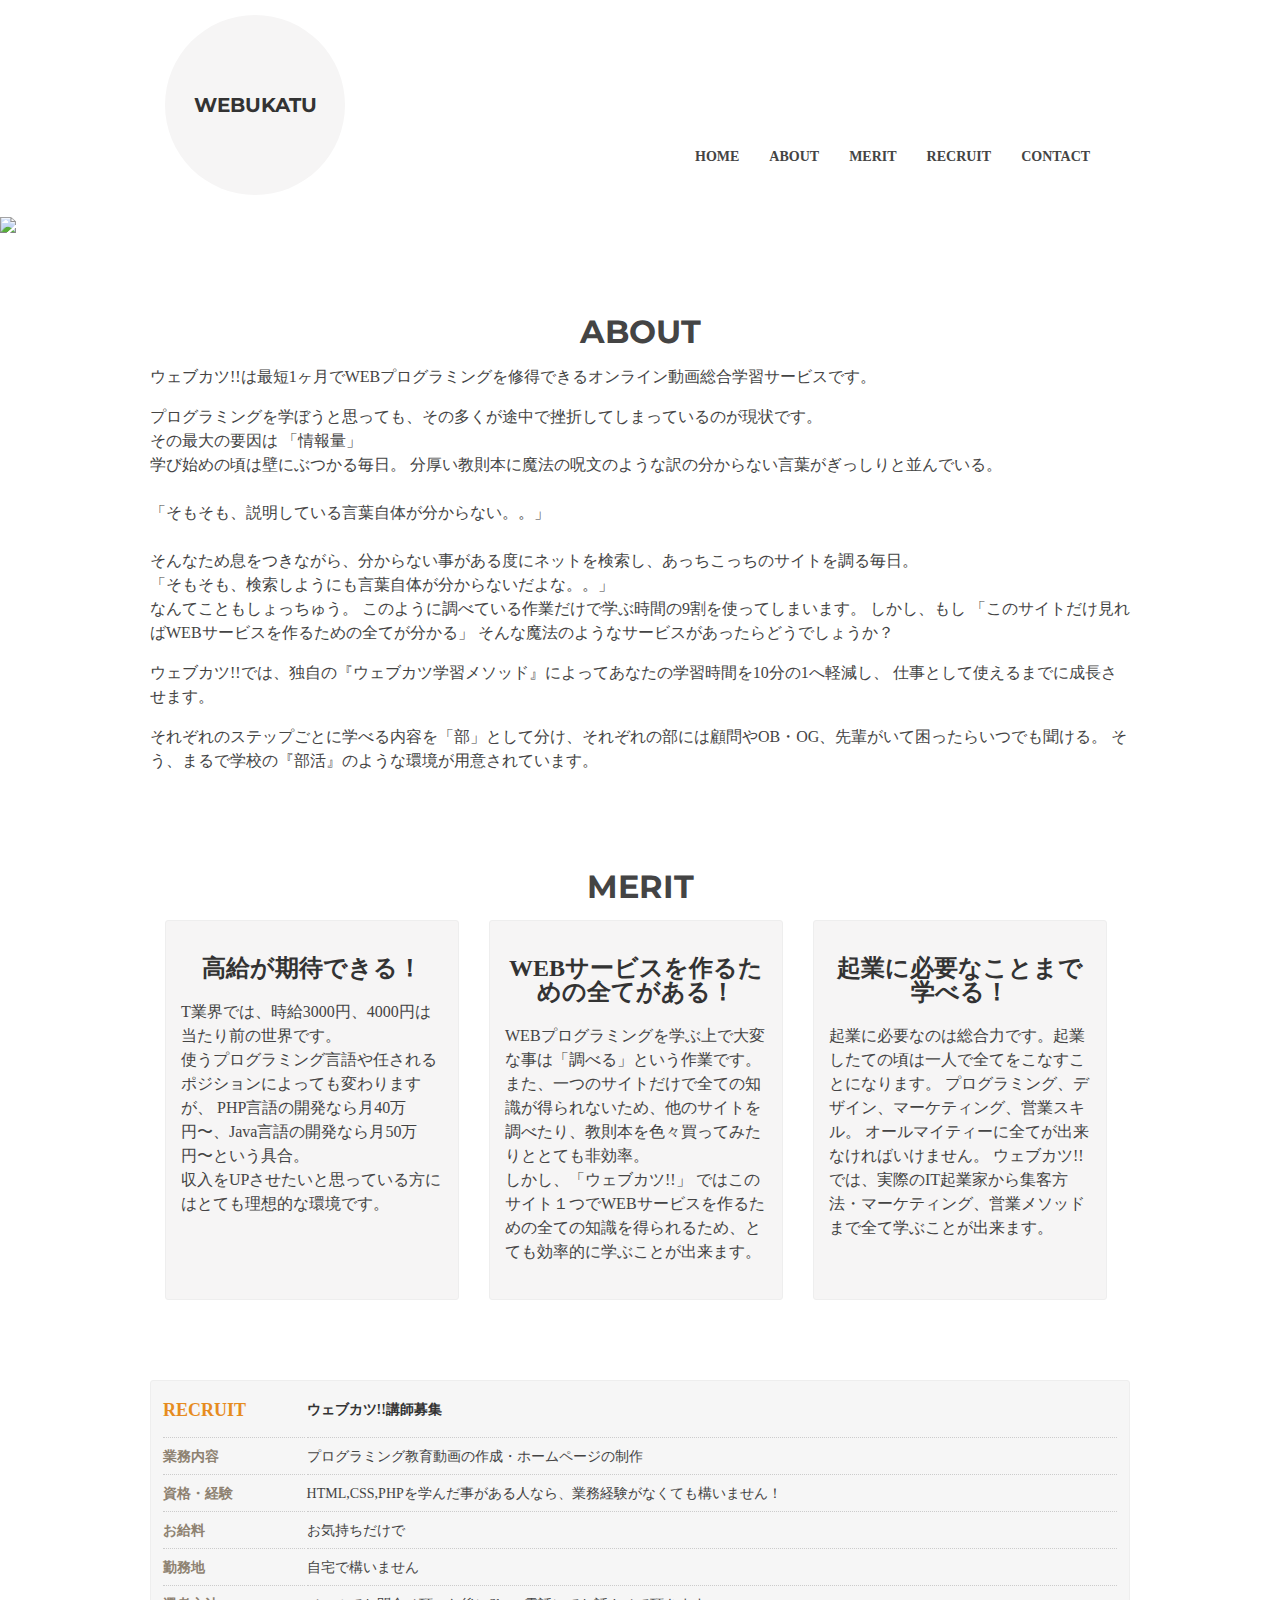
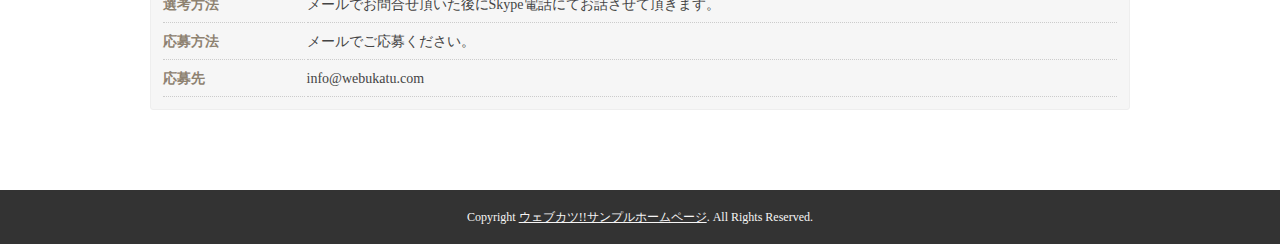
==== index.html @ 0fe94ec7 "バナー変更" ====
<!DOCTYPE html>
<html lang="ja">
 
    <head>
        <meta charset="utf-8">
        <title>サンプルホームページ</title>
        <link rel="stylesheet" type="text/css" href="style.css">
        <link href='http://fonts.googleapis.com/css?family=Montserrat:400,700' rel='stylesheet' type='text/css'>
    </head>
 
    <body>
 
        <!-- メニュー -->
        <header class="site-width">
            <h1><a href="index.html">WEBUKATU</a></h1>
            <nav id="top-nav">
                <ul>
                    <li><a href="index.html">HOME</a></li>
                    <li><a href="#about">ABOUT</a></li>
                    <li><a href="#merit">MERIT</a></li>
                    <li><a href="#recruit">RECRUIT</a></li>
                    <li><a href="contact.html">CONTACT</a></li>
                </ul>
            </nav>
        </header>
 
        <p id="akakusuru">
 
        </p>
        <!-- メインコンテンツ -->
        <div id="main">
 
            <!-- トップバナー -->
            <img src="img/top-baner.png" id="top-baner">
 
            <!-- ABOUT -->
            <section id="about" class="site-width">
                <h1 class="title">ABOUT</h1>
                <p>
                    ウェブカツ!!は最短1ヶ月でWEBプログラミングを修得できるオンライン動画総合学習サービスです。<br />
                </p>
                <p>
                    プログラミングを学ぼうと思っても、その多くが途中で挫折してしまっているのが現状です。<br />
                    その最大の要因は 「情報量」<br />
 
                    学び始めの頃は壁にぶつかる毎日。
                    分厚い教則本に魔法の呪文のような訳の分からない言葉がぎっしりと並んでいる。<br />
                    <br />
                    「そもそも、説明している言葉自体が分からない。。」<br />
                    <br />
                    そんなため息をつきながら、分からない事がある度にネットを検索し、あっちこっちのサイトを調る毎日。<br />
                    「そもそも、検索しようにも言葉自体が分からないだよな。。」<br />
                    なんてこともしょっちゅう。
 
                    このように調べている作業だけで学ぶ時間の9割を使ってしまいます。
                    しかし、もし
                    「このサイトだけ見ればWEBサービスを作るための全てが分かる」
                    そんな魔法のようなサービスがあったらどうでしょうか？
                </p>
                <p>
                    ウェブカツ!!では、独自の『ウェブカツ学習メソッド』によってあなたの学習時間を10分の1へ軽減し、
                    仕事として使えるまでに成長させます。
                </p>
                <p>
                    それぞれのステップごとに学べる内容を「部」として分け、それぞれの部には顧問やOB・OG、先輩がいて困ったらいつでも聞ける。
                    そう、まるで学校の『部活』のような環境が用意されています。
                </p>
            </section>
 
            <!-- MERIT -->
            <section id="merit" class="site-width">
                <h1 class="title">MERIT</h1>
                <section class="panel">
                    <h2>高給が期待できる！</h2>
                    <p>
                        T業界では、時給3000円、4000円は当たり前の世界です。<br /> 使うプログラミング言語や任されるポジションによっても変わりますが、
                        PHP言語の開発なら月40万円〜、Java言語の開発なら月50万円〜という具合。 <br />収入をUPさせたいと思っている方にはとても理想的な環境です。
                    </p>
                </section>
                <section class="panel">
                    <h2>WEBサービスを作るための全てがある！</h2>
                    <p>
                        WEBプログラミングを学ぶ上で大変な事は「調べる」という作業です。<br />
                        また、一つのサイトだけで全ての知識が得られないため、他のサイトを調べたり、教則本を色々買ってみたりととても非効率。<br /> しかし、「ウェブカツ!!」
                        ではこのサイト１つでWEBサービスを作るための全ての知識を得られるため、とても効率的に学ぶことが出来ます。
                    </p>
                </section>
                <section class="panel">
                    <h2>起業に必要なことまで学べる！</h2>
                    <p>
                        起業に必要なのは総合力です。起業したての頃は一人で全てをこなすことになります。 プログラミング、デザイン、マーケティング、営業スキル。
                        オールマイティーに全てが出来なければいけません。 ウェブカツ!!では、実際のIT起業家から集客方法・マーケティング、営業メソッドまで全て学ぶことが出来ます。
                    </p>
                </section>
            </section>
 
            <!-- RECRUIT -->
            <section id="recruit" class="site-width">
                <table>
                    <thead>
                        <tr><th class="color1">RECRUIT</th><th>ウェブカツ!!講師募集</th></tr>
                    </thead>
                    <tbody>
                        <tr><th>業務内容</th><td>プログラミング教育動画の作成・ホームページの制作</td></tr>
                        <tr><th>資格・経験</th><td>HTML,CSS,PHPを学んだ事がある人なら、業務経験がなくても構いません！</td></tr>
                        <tr><th>お給料</th><td>お気持ちだけで</td></tr>
                        <tr><th>勤務地</th><td>自宅で構いません</td></tr>
                        <tr><th>選考方法</th><td>メールでお問合せ頂いた後にSkype電話にてお話させて頂きます。</td></tr>
                        <tr><th>応募方法</th><td>メールでご応募ください。</td></tr>
                        <tr><th>応募先</th><td>info@webukatu.com</td></tr>
                    </tbody>
                </table>
            </section>
 
        </div>
 
        <!-- footer -->
        <footer>
            Copyright <a href="http://webukatu.com/">ウェブカツ!!サンプルホームページ</a>. All Rights Reserved.
        </footer>
 
    </body>
</html>
---- style.css ----
body{
    color: #444;
    margin: 0;
    padding: 0;
    line-height: 150%;
}
 
/*トップバナー*/
#top-baner{
    width: 100%;
}
 
/*ヘッダー部分*/
header{
    margin-bottom: 15px;
    height: 200px;
}
header h1{
    font-size: 20px;
    font-family: 'Montserrat', sans-serif;
    margin: 15px;
    padding: 15px;
    text-align: center;
    float: left;
    height: 150px;
    width: 150px;
    background: #f6f5f5;
    border-radius: 100px;
    -webkit-border-radius: 100px;
    -moz-border-radius: 100px;
    line-height: 150px;
}
header h1 a{
    color: #333;
    text-decoration: none;
}
 
/*ナビゲーション*/
#top-nav{
    float: right;
    width: 500px;
    height: 200px;
    position: relative;
}
nav a{
    padding: 10px 15px;
    color: #444;
    text-decoration: none;
    font-size: 14px;
    font-weight: bold;
}
nav a:hover{
    text-decoration: underline;
}
#top-nav ul{
    height: 40px;
    width: 450px;
    position: absolute;
    bottom: 0;
    right: 0;
    list-style: none;
}
#top-nav ul li{
    float: left;
}
 
/*コンテンツ横幅*/
.site-width{
    width: 980px;
    margin: 0 auto;
}
 
section h1.title{
    font-family: 'Montserrat', sans-serif;
    text-align: center;
}
#about , #merit , #recruit{
    margin-top: 80px;
    margin-bottom: 80px;
}
 
/*パネル*/
.panel{
    background: #f6f5f5;
    border: 1px solid #eee;
    border-radius: 3px;
    -webkit-border-radius: 3px;
    -moz-border-radius: 3px;
  margin: 0 15px;
  padding: 15px;
  width: 30%;
  float: left;
  box-sizing: border-box;
    min-height: 380px;
}
.panel h2{
    color: #333;
    text-align: center;
}
 
/*テーブル*/
table{
    background: rgb(246,246,246);
    border: 1px solid #eee;
    width: 100%;
    border-radius: 3px;
    -webkit-border-radius: 3px;
    -moz-border-radius: 3px;
    padding: 10px;
    margin: 10px 0;
    text-align: left;
    font-size: 14px;
}
th,td{
    padding: 5px 0;
    border-bottom: 1px dotted #ccc;
}
table thead tr th{
    color: #333;
    padding-bottom: 15px;
}
table thead tr th.color1{
    color: rgb(230,140,31);
    font-size: 18px;
}
table tbody th{
    color: rgb(142,130,113);
}
 
#merit{
    overflow: hidden;
}
 
/*フッター*/
footer{
    font-size: 12px;
    padding: 15px;
    background: #333;
    text-align: center;
    color: #f6f5f5;
}
footer a{
    color: #f6f5f5;
}
 
/*contact*/
#contact{
    margin-bottom: 150px;
}
 
/*フォーム*/
form{
    width: 50%;
    margin: 0 auto;
}
input,textarea{
    font-size: 18px;
    margin-bottom: 15px;
}
input[type="text"]{
    width: 100%;
    height: 60px;
    border: none;
    background: #f6f5f5;
    padding: 10px;
    box-sizing: border-box;
}
textarea{
    width: 100%;
    height: 400px;
    border: none;
    background: #f6f5f5;
    padding: 10px;
    box-sizing: border-box;
}
input[type="submit"]{
    background: #333;
    border: none;
    padding: 15px 30px;
    color: white;
    float: right;
}
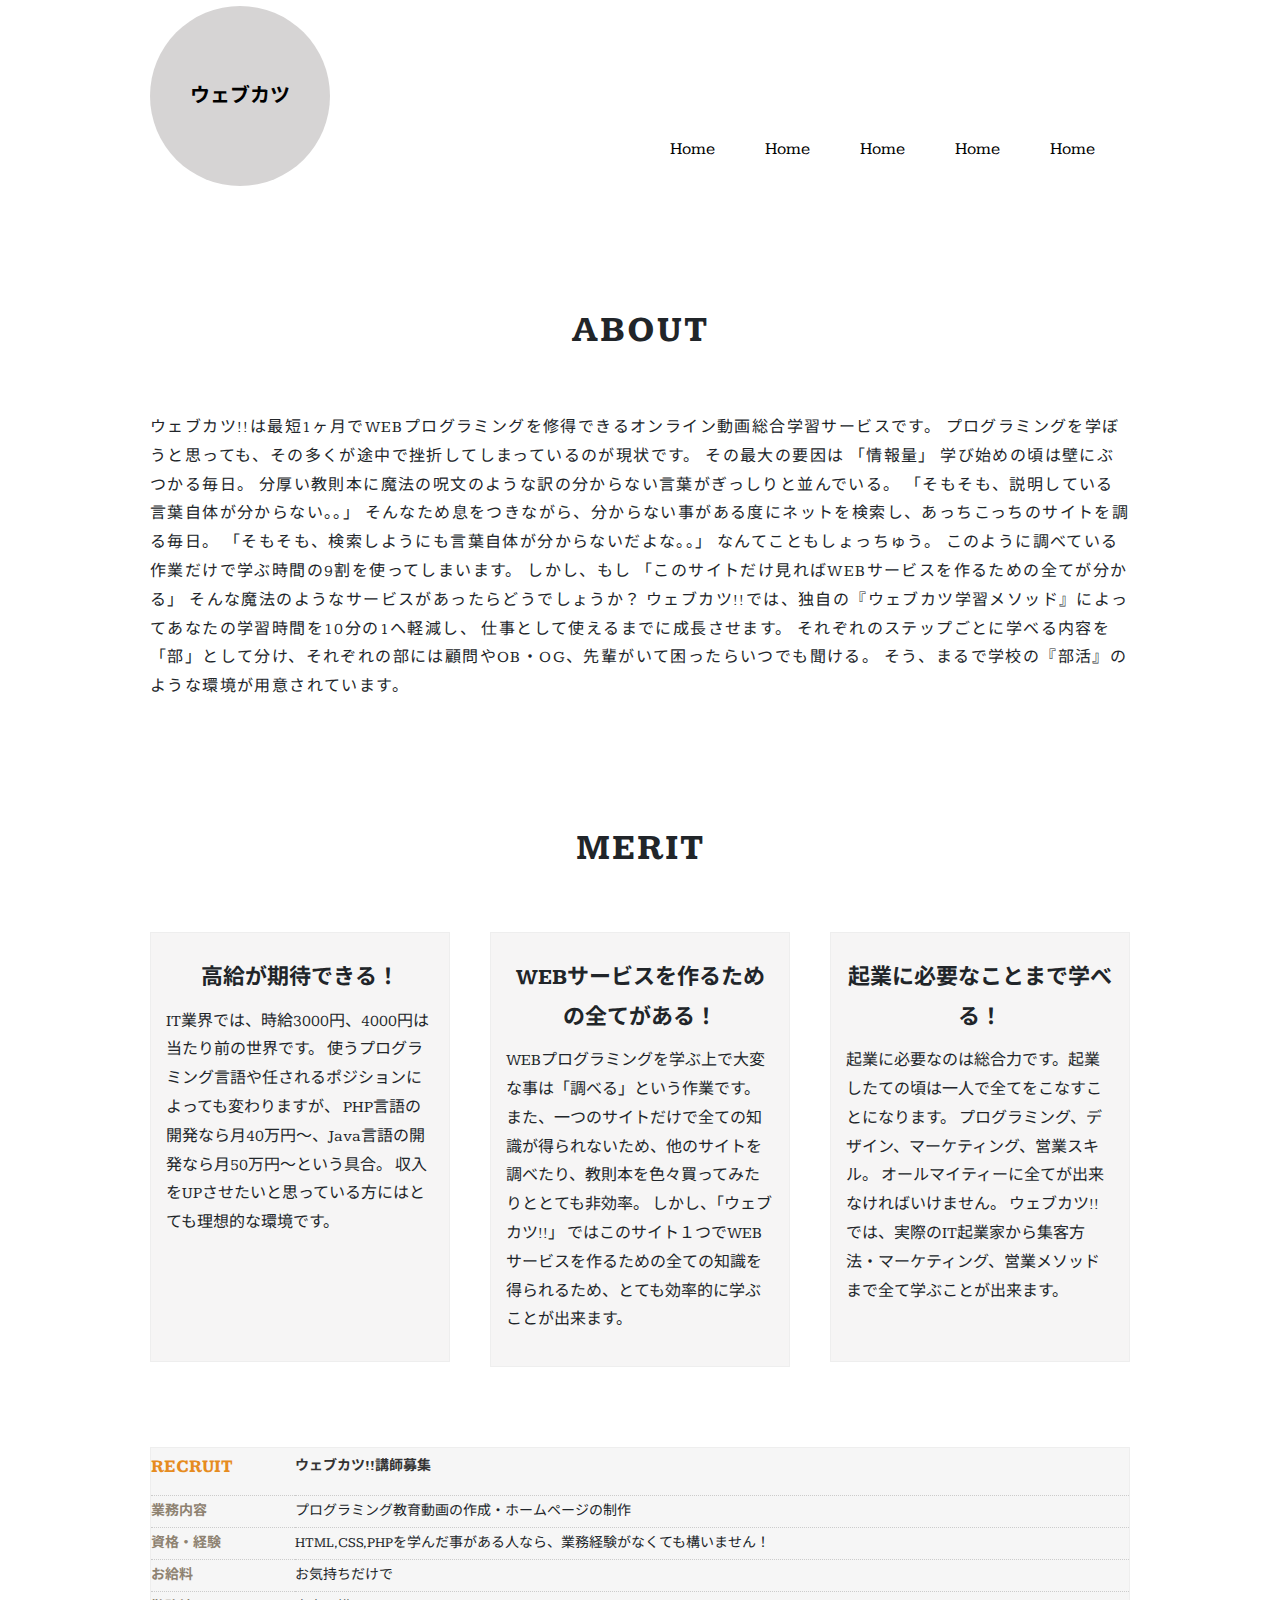
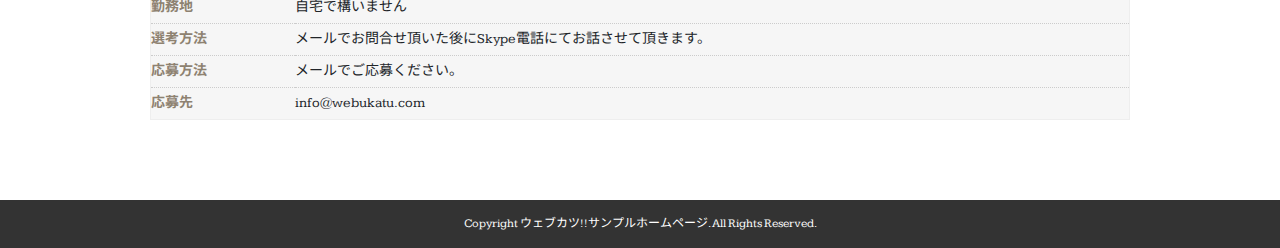
==== commit 9deb96d3: "first commit" ====
--- a/index.html
+++ b/index.html
@@ -1,102 +1,105 @@
 <!DOCTYPE html>
-<html lang="ja">
- 
-    <head>
-        <meta charset="utf-8">
-        <title>サンプルホームページ</title>
-        <link rel="stylesheet" type="text/css" href="style.css">
-        <link href='http://fonts.googleapis.com/css?family=Montserrat:400,700' rel='stylesheet' type='text/css'>
-    </head>
- 
-    <body>
- 
-        <!-- メニュー -->
-        <header class="site-width">
-            <h1><a href="index.html">WEBUKATU</a></h1>
-            <nav id="top-nav">
-                <ul>
-                    <li><a href="index.html">HOME</a></li>
-                    <li><a href="#about">ABOUT</a></li>
-                    <li><a href="#merit">MERIT</a></li>
-                    <li><a href="#recruit">RECRUIT</a></li>
-                    <li><a href="contact.html">CONTACT</a></li>
-                </ul>
-            </nav>
-        </header>
- 
-        <p id="akakusuru">
- 
-        </p>
-        <!-- メインコンテンツ -->
-        <div id="main">
- 
-            <!-- トップバナー -->
-            <img src="img/top-baner.png" id="top-baner">
- 
-            <!-- ABOUT -->
-            <section id="about" class="site-width">
-                <h1 class="title">ABOUT</h1>
-                <p>
-                    ウェブカツ!!は最短1ヶ月でWEBプログラミングを修得できるオンライン動画総合学習サービスです。<br />
-                </p>
-                <p>
-                    プログラミングを学ぼうと思っても、その多くが途中で挫折してしまっているのが現状です。<br />
-                    その最大の要因は 「情報量」<br />
- 
-                    学び始めの頃は壁にぶつかる毎日。
-                    分厚い教則本に魔法の呪文のような訳の分からない言葉がぎっしりと並んでいる。<br />
-                    <br />
-                    「そもそも、説明している言葉自体が分からない。。」<br />
-                    <br />
-                    そんなため息をつきながら、分からない事がある度にネットを検索し、あっちこっちのサイトを調る毎日。<br />
-                    「そもそも、検索しようにも言葉自体が分からないだよな。。」<br />
-                    なんてこともしょっちゅう。
- 
-                    このように調べている作業だけで学ぶ時間の9割を使ってしまいます。
-                    しかし、もし
-                    「このサイトだけ見ればWEBサービスを作るための全てが分かる」
-                    そんな魔法のようなサービスがあったらどうでしょうか？
-                </p>
-                <p>
-                    ウェブカツ!!では、独自の『ウェブカツ学習メソッド』によってあなたの学習時間を10分の1へ軽減し、
-                    仕事として使えるまでに成長させます。
-                </p>
-                <p>
-                    それぞれのステップごとに学べる内容を「部」として分け、それぞれの部には顧問やOB・OG、先輩がいて困ったらいつでも聞ける。
-                    そう、まるで学校の『部活』のような環境が用意されています。
-                </p>
-            </section>
- 
-            <!-- MERIT -->
-            <section id="merit" class="site-width">
-                <h1 class="title">MERIT</h1>
-                <section class="panel">
-                    <h2>高給が期待できる！</h2>
-                    <p>
-                        T業界では、時給3000円、4000円は当たり前の世界です。<br /> 使うプログラミング言語や任されるポジションによっても変わりますが、
-                        PHP言語の開発なら月40万円〜、Java言語の開発なら月50万円〜という具合。 <br />収入をUPさせたいと思っている方にはとても理想的な環境です。
-                    </p>
-                </section>
-                <section class="panel">
-                    <h2>WEBサービスを作るための全てがある！</h2>
-                    <p>
-                        WEBプログラミングを学ぶ上で大変な事は「調べる」という作業です。<br />
-                        また、一つのサイトだけで全ての知識が得られないため、他のサイトを調べたり、教則本を色々買ってみたりととても非効率。<br /> しかし、「ウェブカツ!!」
-                        ではこのサイト１つでWEBサービスを作るための全ての知識を得られるため、とても効率的に学ぶことが出来ます。
-                    </p>
-                </section>
-                <section class="panel">
-                    <h2>起業に必要なことまで学べる！</h2>
-                    <p>
-                        起業に必要なのは総合力です。起業したての頃は一人で全てをこなすことになります。 プログラミング、デザイン、マーケティング、営業スキル。
-                        オールマイティーに全てが出来なければいけません。 ウェブカツ!!では、実際のIT起業家から集客方法・マーケティング、営業メソッドまで全て学ぶことが出来ます。
-                    </p>
-                </section>
-            </section>
- 
-            <!-- RECRUIT -->
-            <section id="recruit" class="site-width">
-                <table>
+<html lang="en">
+<head>
+  <meta charset="UTF-8" />
+  <meta name="viewport" content="width=device-width, initial-scale=1.0" />
+  <meta http-equiv="X-UA-Compatible" content="ie=edge" />
+  <title>練習</title>
+  <meta name="description" content="This site is a test site.">
+  <link rel="stylesheet" href="styles/loader.css">
+  <link href="https://fonts.googleapis.com/css2?family=Kameron:wght@400;700&family=Noto+Sans+JP:wght@500&display=swap" rel="stylesheet">
+  <link rel="stylesheet" href="styles/vendors/bootstrap-reboot.css" />
+  <link rel="stylesheet" href="styles/vendors/swiper.min.css" />
+  <link rel="stylesheet" href="styles/style.css" />
+</head>
+<body>
+  <div id="global-container">
+    <div id="container">
+      <div class="mobile-menu__cover"></div>
+      <div class="nav-trigger"></div>
+      <!-- ヘッダー -->
+      <header class="header">
+        <div class="header__inner">
+          <div class="header__logo">
+            <h1><a href="">ウェブカツ</a></h1>
+          </div>
+          <nav class="header__nav">
+            <ul class="header__ul">
+              <li class="header__li"><a href="">Home</a></li>
+              <li class="header__li"><a href="">Home</a></li>
+              <li class="header__li"><a href="">Home</a></li>
+              <li class="header__li"><a href="">Home</a></li>
+              <li class="header__li"><a href="">Home</a></li>
+            </ul>
+          </nav>
+          <button class="mobile-menu__btn">
+            <span></span>
+            <span></span>
+            <span></span>
+          </button>
+        </div>
+      </header>
+
+      <div class="content">
+         <!-- トップバナー -->
+         <div class="hero">
+           <img src="img/top-baner.png" alt="">
+         </div>
+
+         <div class="main-content">
+           <main>
+
+             <section class="about content-width">
+               <h2 class="u-heading">ABOUT</h2>
+               <p class="u-text">ウェブカツ!!は最短1ヶ月でWEBプログラミングを修得できるオンライン動画総合学習サービスです。
+                プログラミングを学ぼうと思っても、その多くが途中で挫折してしまっているのが現状です。
+                その最大の要因は 「情報量」
+                学び始めの頃は壁にぶつかる毎日。 分厚い教則本に魔法の呪文のような訳の分からない言葉がぎっしりと並んでいる。
+                
+                「そもそも、説明している言葉自体が分からない。。」
+                
+                そんなため息をつきながら、分からない事がある度にネットを検索し、あっちこっちのサイトを調る毎日。
+                「そもそも、検索しようにも言葉自体が分からないだよな。。」
+                なんてこともしょっちゅう。 このように調べている作業だけで学ぶ時間の9割を使ってしまいます。 しかし、もし 「このサイトだけ見ればWEBサービスを作るための全てが分かる」 そんな魔法のようなサービスがあったらどうでしょうか？
+                
+                ウェブカツ!!では、独自の『ウェブカツ学習メソッド』によってあなたの学習時間を10分の1へ軽減し、 仕事として使えるまでに成長させます。
+                
+                それぞれのステップごとに学べる内容を「部」として分け、それぞれの部には顧問やOB・OG、先輩がいて困ったらいつでも聞ける。 そう、まるで学校の『部活』のような環境が用意されています。</p>
+             </section>
+
+             <section class="merit content-width">
+              <h2 class="u-heading">MERIT</h2>
+
+              <div class="merit__contents__wrapper">
+                <div class="merit__contents">
+                  <div class="merit__content">
+                    <div class="merit__content__panel">
+                      <h3 class="merit__content__heading">高給が期待できる！</h3>
+                      <p class="merit__content__text">IT業界では、時給3000円、4000円は当たり前の世界です。
+                        使うプログラミング言語や任されるポジションによっても変わりますが、 PHP言語の開発なら月40万円〜、Java言語の開発なら月50万円〜という具合。
+                        収入をUPさせたいと思っている方にはとても理想的な環境です。</p>
+                    </div>
+                  </div>
+                  <div class="merit__content">
+                    <div class="merit__content__panel">
+                      <h3 class="merit__content__heading">WEBサービスを作るための全てがある！</h3>
+                      <p class="merit__content__text">WEBプログラミングを学ぶ上で大変な事は「調べる」という作業です。
+                        また、一つのサイトだけで全ての知識が得られないため、他のサイトを調べたり、教則本を色々買ってみたりととても非効率。
+                        しかし、「ウェブカツ!!」 ではこのサイト１つでWEBサービスを作るための全ての知識を得られるため、とても効率的に学ぶことが出来ます。</p>
+                    </div>
+                  </div>
+                  <div class="merit__content">
+                    <div class="merit__content__panel">
+                      <h3 class="merit__content__heading">起業に必要なことまで学べる！</h3>
+                      <p class="merit__content__text">起業に必要なのは総合力です。起業したての頃は一人で全てをこなすことになります。 プログラミング、デザイン、マーケティング、営業スキル。 オールマイティーに全てが出来なければいけません。 ウェブカツ!!では、実際のIT起業家から集客方法・マーケティング、営業メソッドまで全て学ぶことが出来ます。</p>
+                    </div>
+                  </div>
+                </div>
+              </div>
+             </section>
+
+             <section class="recruit content-width">
+               <table>
                     <thead>
                         <tr><th class="color1">RECRUIT</th><th>ウェブカツ!!講師募集</th></tr>
                     </thead>
@@ -110,14 +113,50 @@
                         <tr><th>応募先</th><td>info@webukatu.com</td></tr>
                     </tbody>
                 </table>
-            </section>
- 
-        </div>
- 
-        <!-- footer -->
-        <footer>
-            Copyright <a href="http://webukatu.com/">ウェブカツ!!サンプルホームページ</a>. All Rights Reserved.
-        </footer>
- 
-    </body>
+             </section>
+           </main>
+         </div>
+      </div>
+      <footer class="footer">
+        Copyright ウェブカツ!!サンプルホームページ. All Rights Reserved.
+      </footer>
+    </div>
+    <nav class="mobile-menu">
+      <div class="logo">
+        <span class="logo__stay">ウェブカツ </span>
+      </div>
+      <ul class="mobile-menu__main">
+        <li class="mobile-menu__item">
+          <a class="mobile-menu__link js-btn1" href="#service">
+            <span class="main-title">Home</span>
+          </a>
+        </li>
+        <li class="mobile-menu__item">
+          <a class="mobile-menu__link js-btn1" href="#service">
+            <span class="main-title">Home</span>
+          </a>
+        </li>
+        <li class="mobile-menu__item">
+          <a class="mobile-menu__link js-btn1" href="#service">
+            <span class="main-title">Home</span>
+          </a>
+        </li>
+        <li class="mobile-menu__item">
+          <a class="mobile-menu__link js-btn1" href="#service">
+            <span class="main-title">Home</span>
+          </a>
+        </li>
+        <li class="mobile-menu__item">
+          <a class="mobile-menu__link js-btn1" href="#service">
+            <span class="main-title">Home</span>
+          </a>
+        </li>
+      </ul>
+    </nav>
+  </div>
+
+  <script src="scripts/libs/mobile-menu.js"></script>
+  <script src="https://code.jquery.com/jquery-2.1.3.min.js"></script>
+  <script src="scripts/main.js"></script>
+</body>
 </html>--- a/styles/loader.css
+++ b/styles/loader.css
@@ -0,0 +1 @@
+/* No CSS *//*# sourceMappingURL=loader.css.map */--- a/styles/style.css
+++ b/styles/style.css
@@ -0,0 +1,432 @@
+@charset "UTF-8";
+.mobile-menu {
+  position: fixed;
+  right: -60px;
+  top: 60px;
+  width: 300px;
+}
+
+.mobile-menu__btn {
+  background-color: unset;
+  border: none;
+  outline: none !important;
+  cursor: pointer;
+  display: none;
+}
+
+.mobile-menu__btn > span {
+  background-color: black;
+  width: 35px;
+  height: 2px;
+  display: block;
+  margin-bottom: 9px;
+  transition: transform .7s;
+}
+
+.mobile-menu__btn > span:last-child {
+  margin-bottom: 0;
+}
+
+.mobile-menu__cover {
+  position: absolute;
+  top: 0;
+  left: 0;
+  width: 100%;
+  height: 100%;
+  background-color: rgba(0, 0, 0, 0.3);
+  opacity: 0;
+  visibility: hidden;
+  transition: opacity 1s;
+  cursor: pointer;
+}
+
+.mobile-menu__main {
+  padding: 0;
+  perspective: 2000px;
+  transform-style: preserve-3d;
+}
+
+.mobile-menu__item {
+  list-style: none;
+  display: block;
+  transform: translate3d(0, 0, -1000px);
+  padding: 0 40px;
+  transition: transform 0.3s, opacity 0.2s;
+  opacity: 0;
+}
+
+.mobile-menu__link {
+  display: block;
+  margin-top: 30px;
+  color: black;
+  text-decoration: none;
+}
+
+.menu-open #container {
+  transform: translate(-250px, 60px);
+  box-shadow: 0 8px 40px -10px rgba(0, 0, 0, 0.8);
+}
+
+.menu-open .mobile-menu__cover {
+  opacity: 1;
+  visibility: visible;
+}
+
+.menu-open .mobile-menu__item {
+  transform: none;
+  opacity: 1;
+}
+
+.menu-open .mobile-menu__item:nth-child(1) {
+  transition-delay: 0.07s;
+}
+
+.menu-open .mobile-menu__item:nth-child(2) {
+  transition-delay: 0.14s;
+}
+
+.menu-open .mobile-menu__item:nth-child(3) {
+  transition-delay: 0.21s;
+}
+
+.menu-open .mobile-menu__item:nth-child(4) {
+  transition-delay: 0.28s;
+}
+
+.menu-open .mobile-menu__item:nth-child(5) {
+  transition-delay: 0.35s;
+}
+
+.menu-open .mobile-menu__btn > span {
+  background-color: black;
+}
+
+.menu-open .mobile-menu__btn > span:nth-child(1) {
+  transition-delay: 70ms;
+  transform: translateY(11px) rotate(135deg);
+}
+
+.menu-open .mobile-menu__btn > span:nth-child(2) {
+  transition-delay: 0s;
+  transform: translateX(-18px) scaleX(0);
+}
+
+.menu-open .mobile-menu__btn > span:nth-child(3) {
+  transition-delay: 140ms;
+  transform: translateY(-11px) rotate(-135deg);
+}
+
+.main-title {
+  font-weight: 600;
+  font-size: 25px;
+}
+
+.sub-title {
+  display: block;
+  font-size: 14px;
+  color: gray;
+}
+
+/******************************************************************
+
+Stylesheet: ベーススタイル
+
+******************************************************************/
+body {
+  font-family: "Kameron", "Noto Sans JP", sans-serif;
+}
+
+img {
+  max-width: 100%;
+  vertical-align: bottom;
+}
+
+.font-sm {
+  font-size: 14px;
+}
+
+.font-md, .header__li > a {
+  font-size: 17px;
+}
+
+.font-lr {
+  font-size: 17px;
+}
+
+.font-lg {
+  font-size: 25px;
+}
+
+.mb-sm {
+  margin-bottom: 16px !important;
+}
+
+.mb-lg {
+  margin-bottom: 80px !important;
+}
+
+.pb-sm {
+  padding-bottom: 16px !important;
+}
+
+.pb-lg {
+  padding-bottom: 80px !important;
+}
+
+.content-width, .header__inner {
+  width: 90%;
+  margin: 0 auto;
+  max-width: 980px;
+}
+
+.flex {
+  display: flex;
+  flex-direction: column;
+}
+
+/***************
+* utility
+/***************/
+.u-heading {
+  position: relative;
+  margin-bottom: 32px;
+  padding-bottom: 24px;
+  font-size: 36px;
+  letter-spacing: 2px;
+  text-align: center;
+}
+
+.u-text {
+  padding-bottom: 40px;
+  letter-spacing: 1.4px;
+  line-height: 1.8;
+}
+
+#container {
+  background-color: white;
+  position: relative;
+  z-index: 10;
+  transition: transform 0.5s, box-shadow 0.5s;
+}
+
+.header {
+  position: fixed;
+  top: 0;
+  left: 0;
+  background-color: white;
+  height: 200px;
+  width: 100%;
+  display: flex;
+  align-items: center;
+  z-index: 100;
+}
+
+.header__inner {
+  display: flex;
+  justify-content: space-between;
+  align-items: center;
+}
+
+.header__logo > h1 {
+  font-size: 20px;
+  background-color: #d6d4d4;
+  width: 180px;
+  height: 180px;
+  text-align: center;
+  line-height: 180px;
+  border-radius: 100px;
+}
+
+.header__logo > h1 > a {
+  color: black;
+}
+
+.header__nav {
+  padding-top: 100px;
+}
+
+.header__ul {
+  display: flex;
+  padding: 0;
+  margin: 0;
+}
+
+.header__li {
+  margin-right: 20px;
+  list-style: none;
+}
+
+.header__li > a {
+  color: black;
+  text-decoration: none !important;
+  padding: 14px 15px;
+}
+
+.hero {
+  padding-top: 200px;
+}
+
+.merit, .about, .recruit {
+  margin-top: 80px;
+  margin-bottom: 80px;
+}
+
+.merit__contents {
+  display: flex;
+  justify-content: space-between;
+  line-height: 1.8;
+  text-align: left;
+  margin-bottom: 40px;
+}
+
+.merit__content__panel {
+  background-color: #f6f5f5;
+  border: 1px solid #eee;
+  width: 300px;
+  padding: 15px;
+  min-height: 430px;
+}
+
+.merit__content__heading {
+  font-size: 22px;
+  text-align: center;
+  margin: 10px 0;
+}
+
+.merit__content__text {
+  text-align: left;
+}
+
+table {
+  background: #f6f6f6;
+  border: 1px solid #eee;
+  width: 100%;
+  border-radius: 3px;
+  padding: 10px;
+  margin: 10px 0;
+  text-align: left;
+  font-size: 14px;
+}
+
+th, td {
+  padding: 5px 0;
+  border-bottom: 1px dotted #ccc;
+}
+
+table thead tr th {
+  color: #333;
+  padding-bottom: 15px;
+}
+
+table thead tr th.color1 {
+  color: #e68c1f;
+  font-size: 18px;
+}
+
+table tbody th {
+  color: #8e8271;
+}
+
+.footer {
+  background-color: #333;
+  color: white;
+  text-align: center;
+  padding: 15px;
+  font-size: 12px;
+}
+
+@media (max-width: 414px) {
+  .header {
+    padding-top: 40px;
+    height: 150px;
+  }
+  .header__logo {
+    padding-bottom: 90px;
+  }
+  .header__logo > h1 {
+    font-size: 18px;
+    width: 130px;
+    height: 130px;
+    line-height: 130px;
+    border-radius: 100px;
+    margin-top: 60px;
+  }
+  .header__nav {
+    padding-top: 60px;
+  }
+  .hero {
+    padding-top: 150px;
+  }
+  .mobile-menu__btn {
+    display: block;
+  }
+  .merit__contents {
+    display: flex;
+    flex-direction: column;
+  }
+  .merit__content__panel {
+    width: 100% !important;
+    min-height: 430px !important;
+    margin-bottom: 30px;
+  }
+  th, td {
+    text-align: left;
+    padding-left: 15px;
+  }
+}
+
+@media (max-width: 600px) {
+  .merit__contents {
+    display: flex;
+    flex-direction: column;
+  }
+  .merit__content {
+    margin-bottom: 30px;
+  }
+  .merit__content__panel {
+    min-height: 230px !important;
+  }
+  .mobile-menu__btn {
+    display: block;
+  }
+}
+
+@media (max-width: 768px) {
+  .mobile-menu__btn {
+    display: block;
+  }
+  .logo {
+    padding: 0 30px;
+    font-size: 30px;
+  }
+  .header__nav {
+    display: none;
+  }
+  .merit__content__panel {
+    width: 220px;
+    min-height: 630px;
+  }
+}
+
+@media (max-width: 1000px) {
+  .merit__content__panel {
+    width: 100%;
+  }
+}
+
+@media (min-resolution: 192dpi) {
+  /******************************************************************
+
+Stylesheet: Retinaディスプレイで適用
+
+******************************************************************/
+}
+
+@media print {
+  /******************************************************************
+
+Stylesheet: プリンタのみに適用
+
+******************************************************************/
+}
+/*# sourceMappingURL=style.css.map */